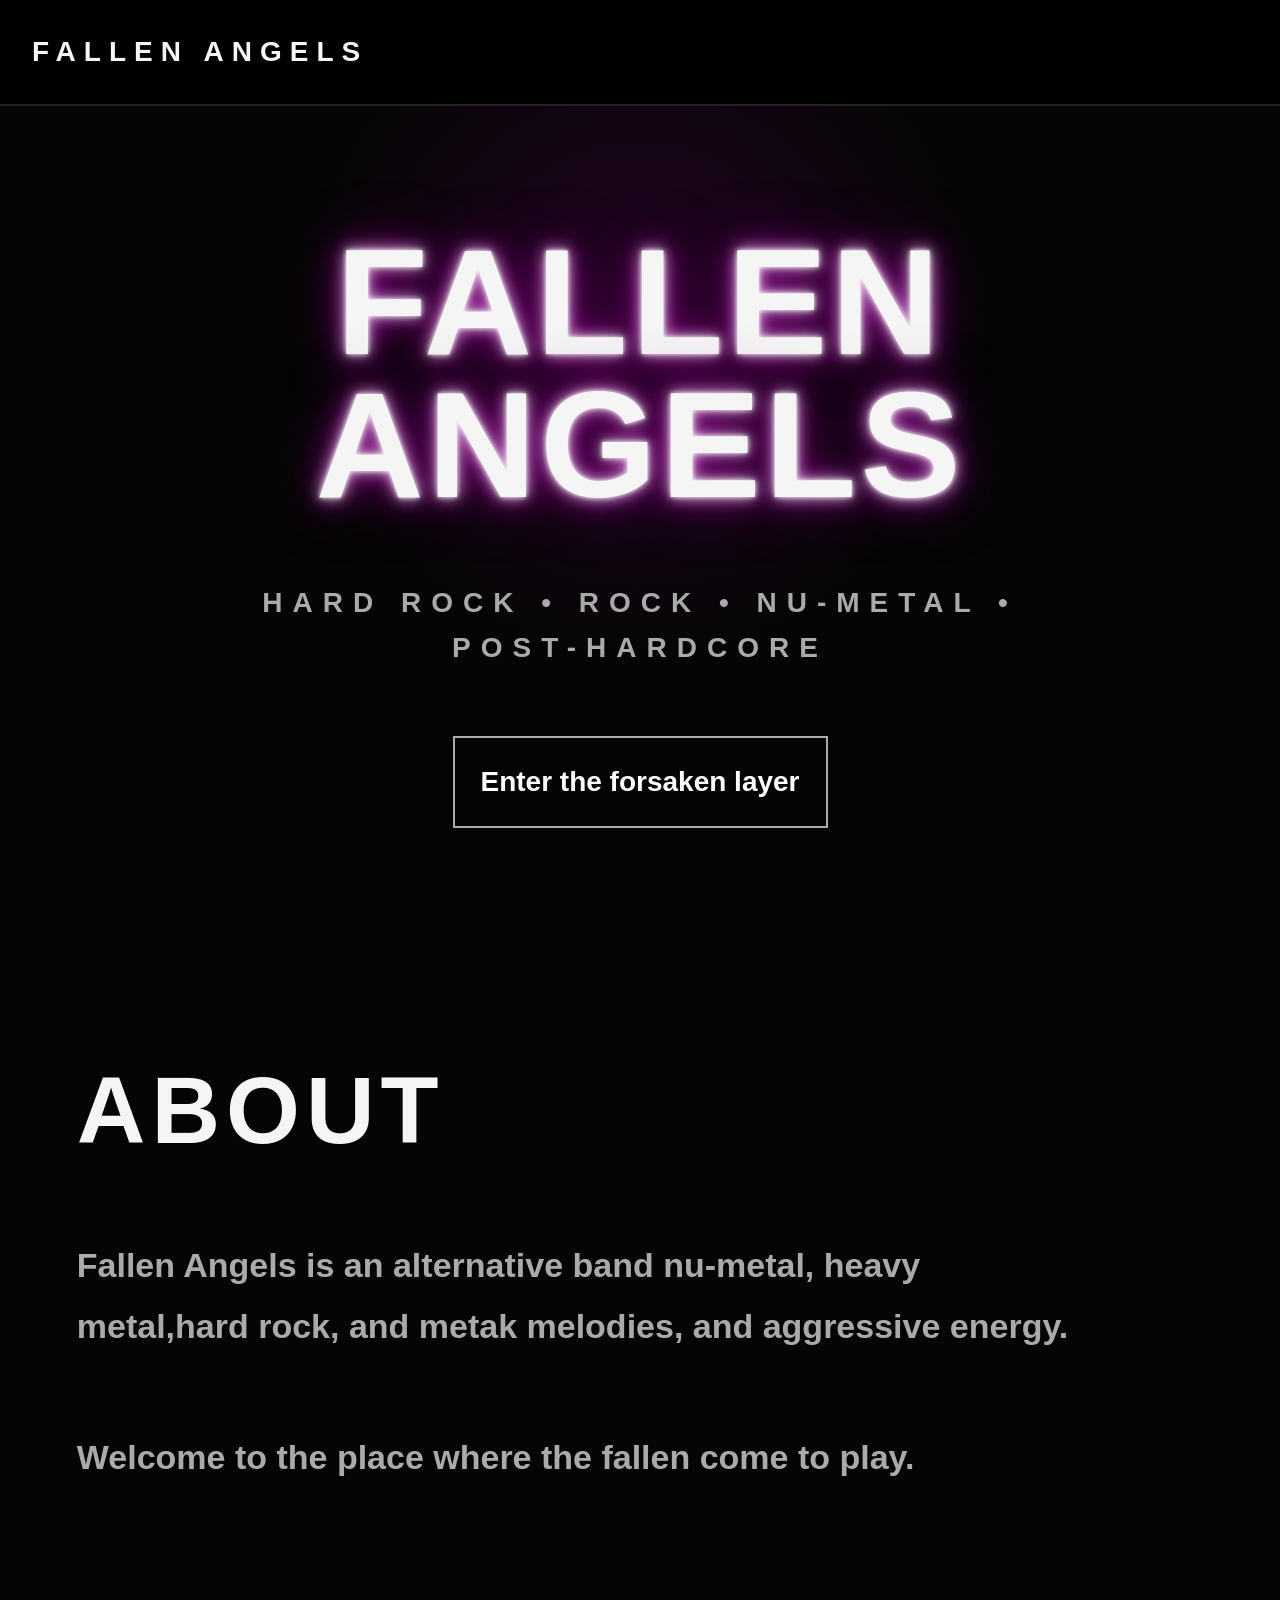
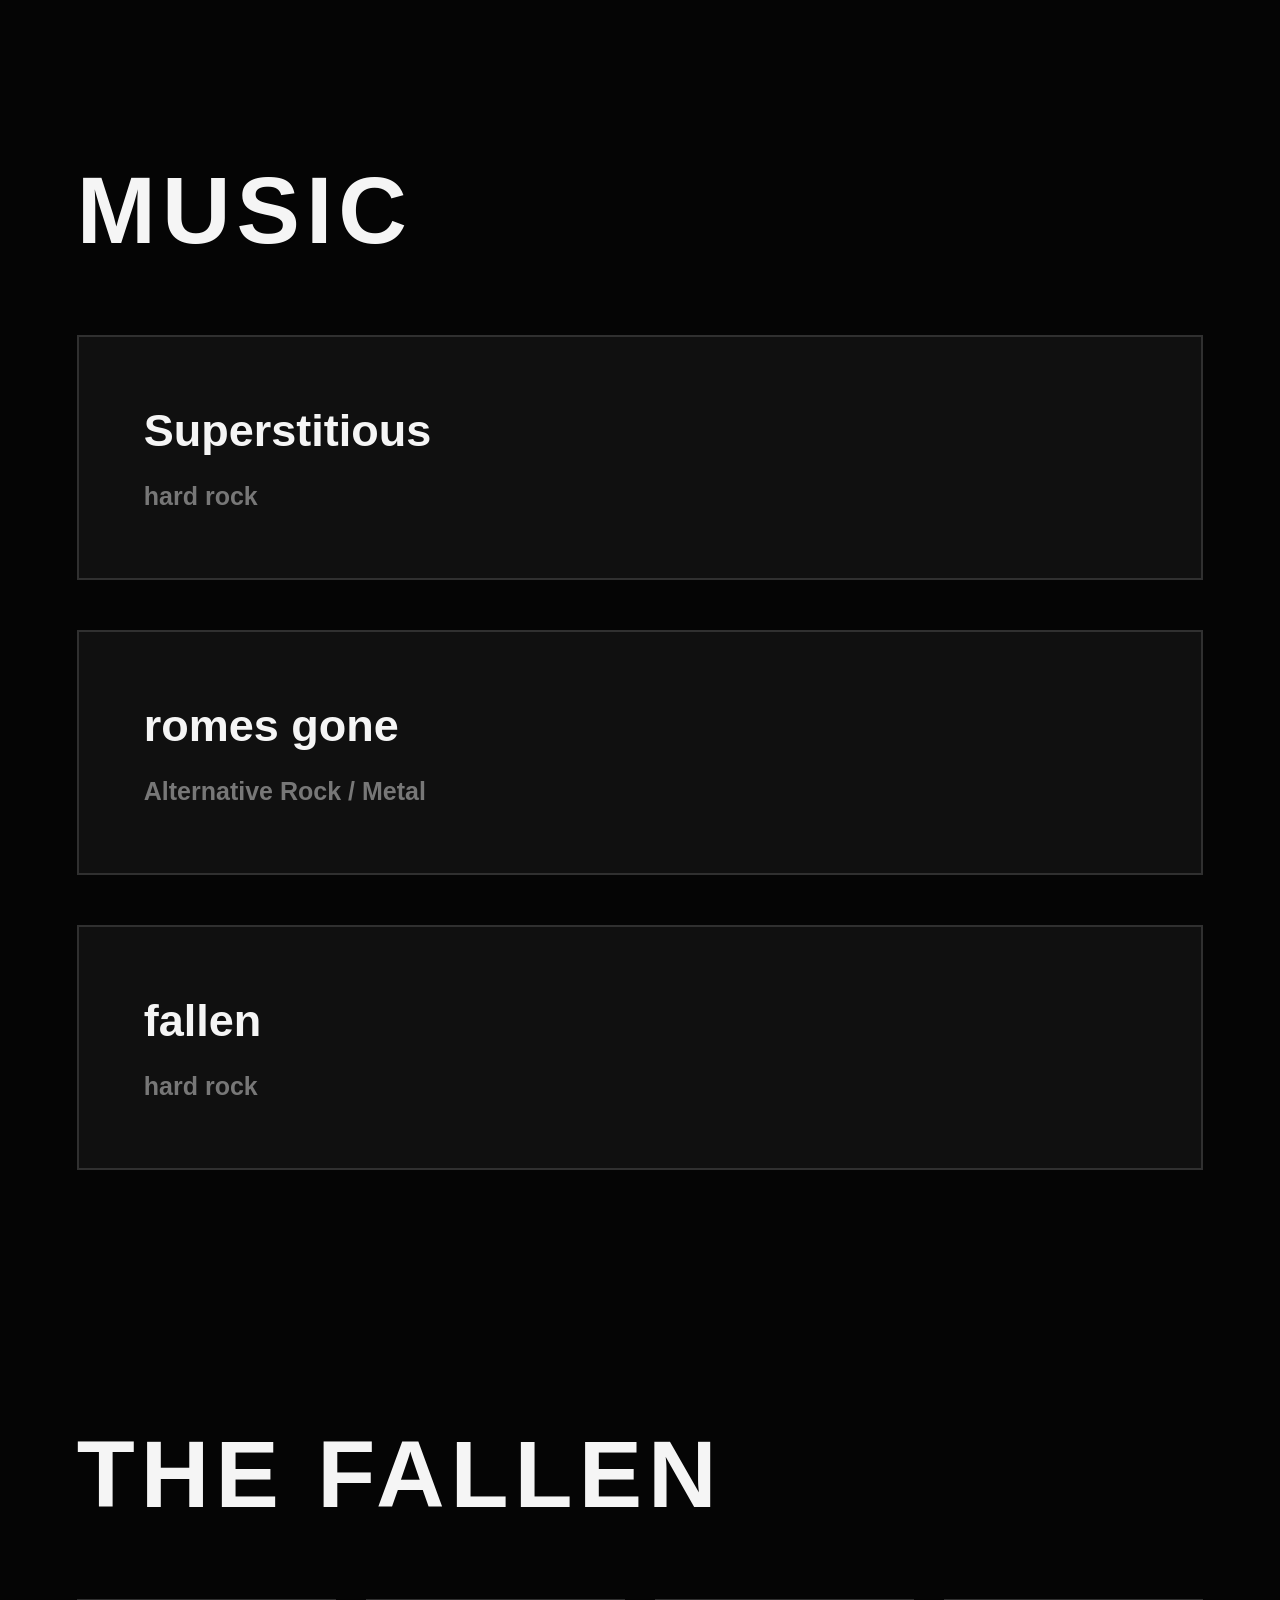
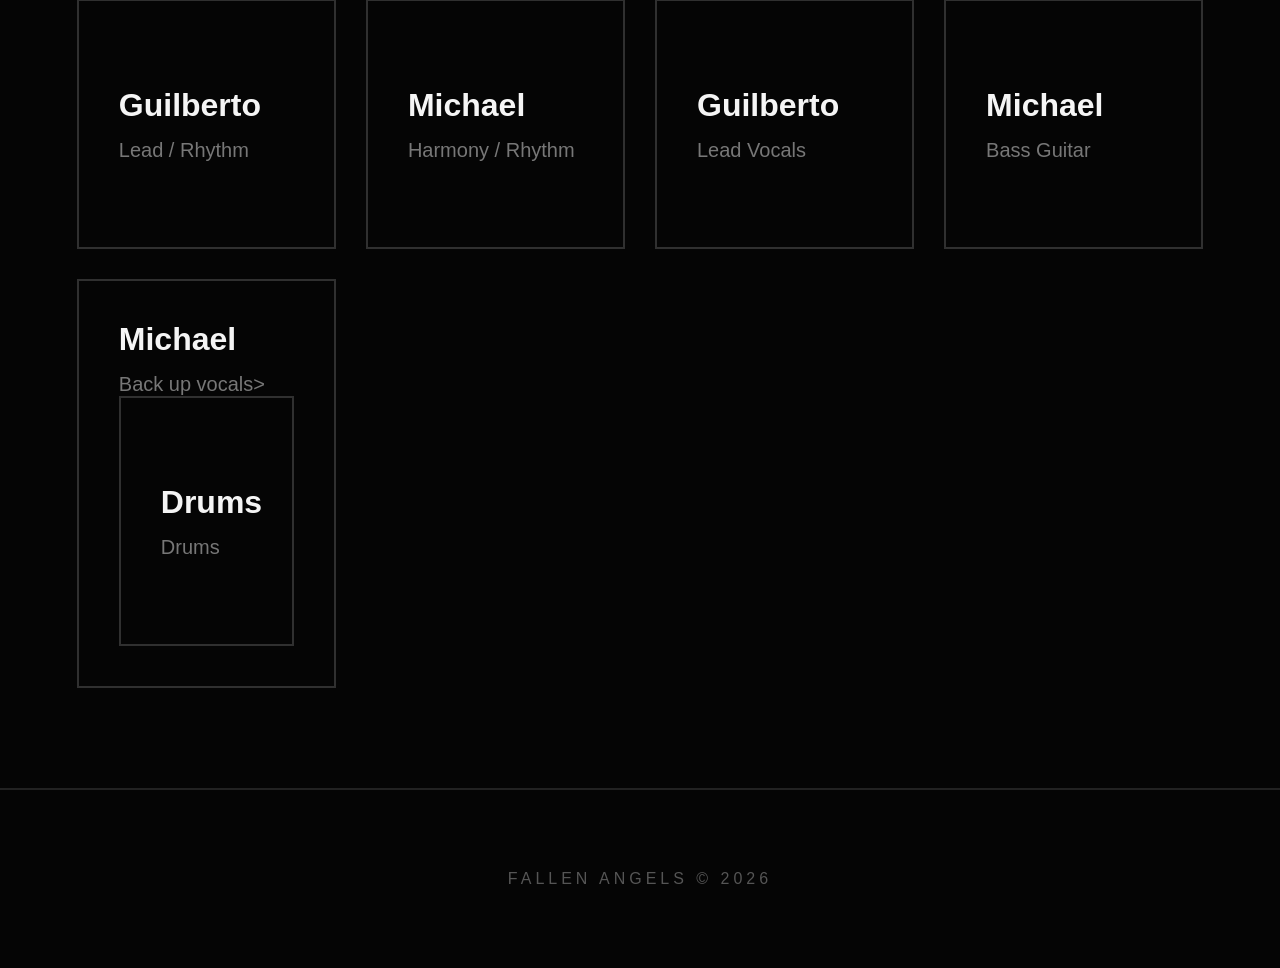
==== index.html @ 471c6057 "Add files via upload" ====
<!DOCTYPE html>
<html lang="en">
<head>
<meta charset="UTF-8">
<meta name="viewport" content="width=device-width, initial-scale=1.0">

<title>Fallen Angels</title>

<style>

* {
    margin: 0;
    padding: 0;
    box-sizing: border-box;
}

html {
    scroll-behavior: smooth;
}

body {
    background: #050505;
    color: #f5f5f5;
    font-family: Arial, Helvetica, sans-serif;
}

/* =========================
   HEADER
========================= */

header {
    position: sticky;
    top: 0;
    z-index: 100;

    height: 106px;

    display: flex;
    align-items: center;

    padding: 0 32px;

    background: #000;

    border-bottom: 2px solid #222;
}

.logo {
    font-size: 28px;
    font-weight: 900;

    letter-spacing: 8px;
}

/* =========================
   HERO
========================= */

.hero {
    min-height: 850px;

    display: flex;
    flex-direction: column;

    justify-content: flex-start;
    align-items: center;

    text-align: center;

    padding: 125px 25px 100px;

    background:
        radial-gradient(
            ellipse at center 25%,
            rgba(130, 0, 130, 0.25),
            rgba(5, 5, 5, 0) 38%
        );
}

.hero-title {
    font-size: clamp(65px, 15vw, 150px);

    line-height: 0.95;

    font-weight: 900;

    letter-spacing: 4px;

    text-transform: uppercase;

    color: #f5f5f5;

    text-shadow:
        0 0 5px #fff,
        0 0 15px rgba(255,255,255,.8),
        0 0 30px rgba(180,0,180,.8),
        0 0 60px rgba(130,0,130,.7);

    max-width: 900px;
}

.hero-subtitle {
    margin-top: 65px;

    max-width: 800px;

    font-size: clamp(18px, 4vw, 28px);

    font-weight: 600;

    letter-spacing: 10px;

    line-height: 1.6;

    color: #aaa;

    text-transform: uppercase;
}

.hero-button {
    margin-top: 65px;

    display: inline-flex;

    align-items: center;
    justify-content: center;

    width: 375px;
    max-width: 90vw;

    height: 92px;

    border: 2px solid #aaa;

    color: white;

    text-decoration: none;

    font-size: 28px;

    font-weight: 700;

    transition: .3s ease;
}

.hero-button:hover {
    background: #fff;
    color: #000;

    box-shadow:
        0 0 20px white,
        0 0 50px rgba(150,0,150,.7);
}

/* =========================
   SECTIONS
========================= */

section {
    padding: 100px 6%;
}

.section-title {
    font-size: clamp(55px, 11vw, 95px);

    font-weight: 900;

    letter-spacing: 6px;

    margin-bottom: 70px;

    text-transform: uppercase;
}

/* =========================
   ABOUT
========================= */

.about {
    min-height: 700px;
}

.about-text {
    max-width: 1000px;

    font-size: clamp(23px, 4vw, 34px);

    line-height: 1.8;

    font-weight: 600;

    color: #aaa;
}

.about-text p + p {
    margin-top: 70px;
}

/* =========================
   MUSIC
========================= */

.music {
    min-height: 800px;
}

.song {
    width: 100%;

    min-height: 245px;

    margin-bottom: 50px;

    padding: 65px;

    border: 2px solid #303030;

    background: #101010;

    display: flex;
    flex-direction: column;
    justify-content: center;

    transition: .3s ease;
}

.song:hover {
    border-color: #aaa;

    background: #151515;

    transform: translateY(-3px);
}

.song h3 {
    font-size: clamp(28px, 5vw, 45px);

    font-weight: 800;

    margin-bottom: 25px;
}

.song p {
    font-size: 25px;

    font-weight: 600;

    color: #777;
}

/* =========================
   MEMBERS
========================= */

.members {
    display: grid;

    grid-template-columns:
        repeat(auto-fit, minmax(250px, 1fr));

    gap: 30px;
}

.member {
    min-height: 250px;

    border: 2px solid #303030;

    padding: 40px;

    display: flex;
    flex-direction: column;

    justify-content: center;
}

.member h3 {
    font-size: 32px;

    margin-bottom: 15px;
}

.member p {
    color: #777;

    font-size: 20px;
}

/* =========================
   FOOTER
========================= */

footer {
    border-top: 2px solid #222;

    padding: 80px 30px;

    text-align: center;

    color: #555;

    letter-spacing: 4px;
}

/* =========================
   MOBILE
========================= */

@media (max-width: 600px) {

    header {
        height: 105px;

        padding: 0 28px;
    }

    .logo {
        font-size: 27px;
        letter-spacing: 7px;
    }

    .hero {
        min-height: 850px;

        padding-top: 125px;
    }

    .hero-title {
        font-size: 78px;

        letter-spacing: 3px;
    }

    .hero-subtitle {
        margin-top: 60px;

        font-size: 18px;

        letter-spacing: 7px;

        line-height: 1.9;
    }

    .hero-button {
        margin-top: 60px;

        height: 92px;

        font-size: 25px;
    }

    section {
        padding: 80px 43px;
    }

    .section-title {
        margin-bottom: 65px;
    }

    .about {
        min-height: 800px;
    }

    .about-text {
        font-size: 23px;

        line-height: 1.75;
    }

    .about-text p + p {
        margin-top: 65px;
    }

    .song {
        min-height: 245px;

        padding: 45px 65px;

        margin-bottom: 50px;
    }

    .song h3 {
        font-size: 30px;
    }

    .song p {
        font-size: 23px;
    }

}

</style>
</head>

<body>

<!-- HEADER -->

<header>
    <div class="logo">
        FALLEN ANGELS
    </div>
</header>


<!-- HERO -->

<section class="hero">

    <h1 class="hero-title">
        FALLEN<br>
        ANGELS
    </h1>

    <div class="hero-subtitle">
        hard rock • rock • nu-metal •<br>
        post-hardcore
    </div>

    <a href="#about" class="hero-button">
        Enter the forsaken layer
    </a>

</section>


<!-- ABOUT -->

<section class="about" id="about">

    <h2 class="section-title">
        ABOUT
    </h2>

    <div class="about-text">

        <p>
            Fallen Angels is an alternative band
            nu-metal, heavy metal,hard rock, and metak
            melodies, and aggressive energy.
        </p>

        <p>
            Welcome to the place where the fallen come
            to play.
        </p>

    </div>

</section>


<!-- MUSIC -->

<section class="music" id="music">

    <h2 class="section-title">
        MUSIC
    </h2>

    <div class="song">
        <h3>Superstitious</h3>
        <p>hard rock</p>
    </div>

    <div class="song">
        <h3>romes gone</h3>
        <p>Alternative Rock / Metal</p>
    </div>

    <div class="song">
        <h3>fallen</h3>
        <p>hard rock</p>
    </div>

</section>


<!-- MEMBERS -->

<section id="members">

    <h2 class="section-title">
        THE FALLEN
    </h2>

    <div class="members">

        <div class="member">
            <h3>Guilberto</h3>
            <p>Lead / Rhythm</p>
        </div>

        <div class="member">
            <h3>Michael</h3>
            <p>Harmony / Rhythm</p>
        </div>

        <div class="member">
            <h3>Guilberto</h3>
            <p>Lead Vocals</p>
        </div>

        <div class="member">
            <h3>Michael</h3>
            <p>Bass Guitar</p>
        </div>
        
        <div class="member">
          <h3>Michael</h3>
          <p>Back up vocals>

        <div class="member">
            <h3>Drums</h3>
            <p>Drums</p>
        </div>

    </div>

</section>


<!-- FOOTER -->

<footer>
    FALLEN ANGELS © 2026
</footer>

</body>
</html>
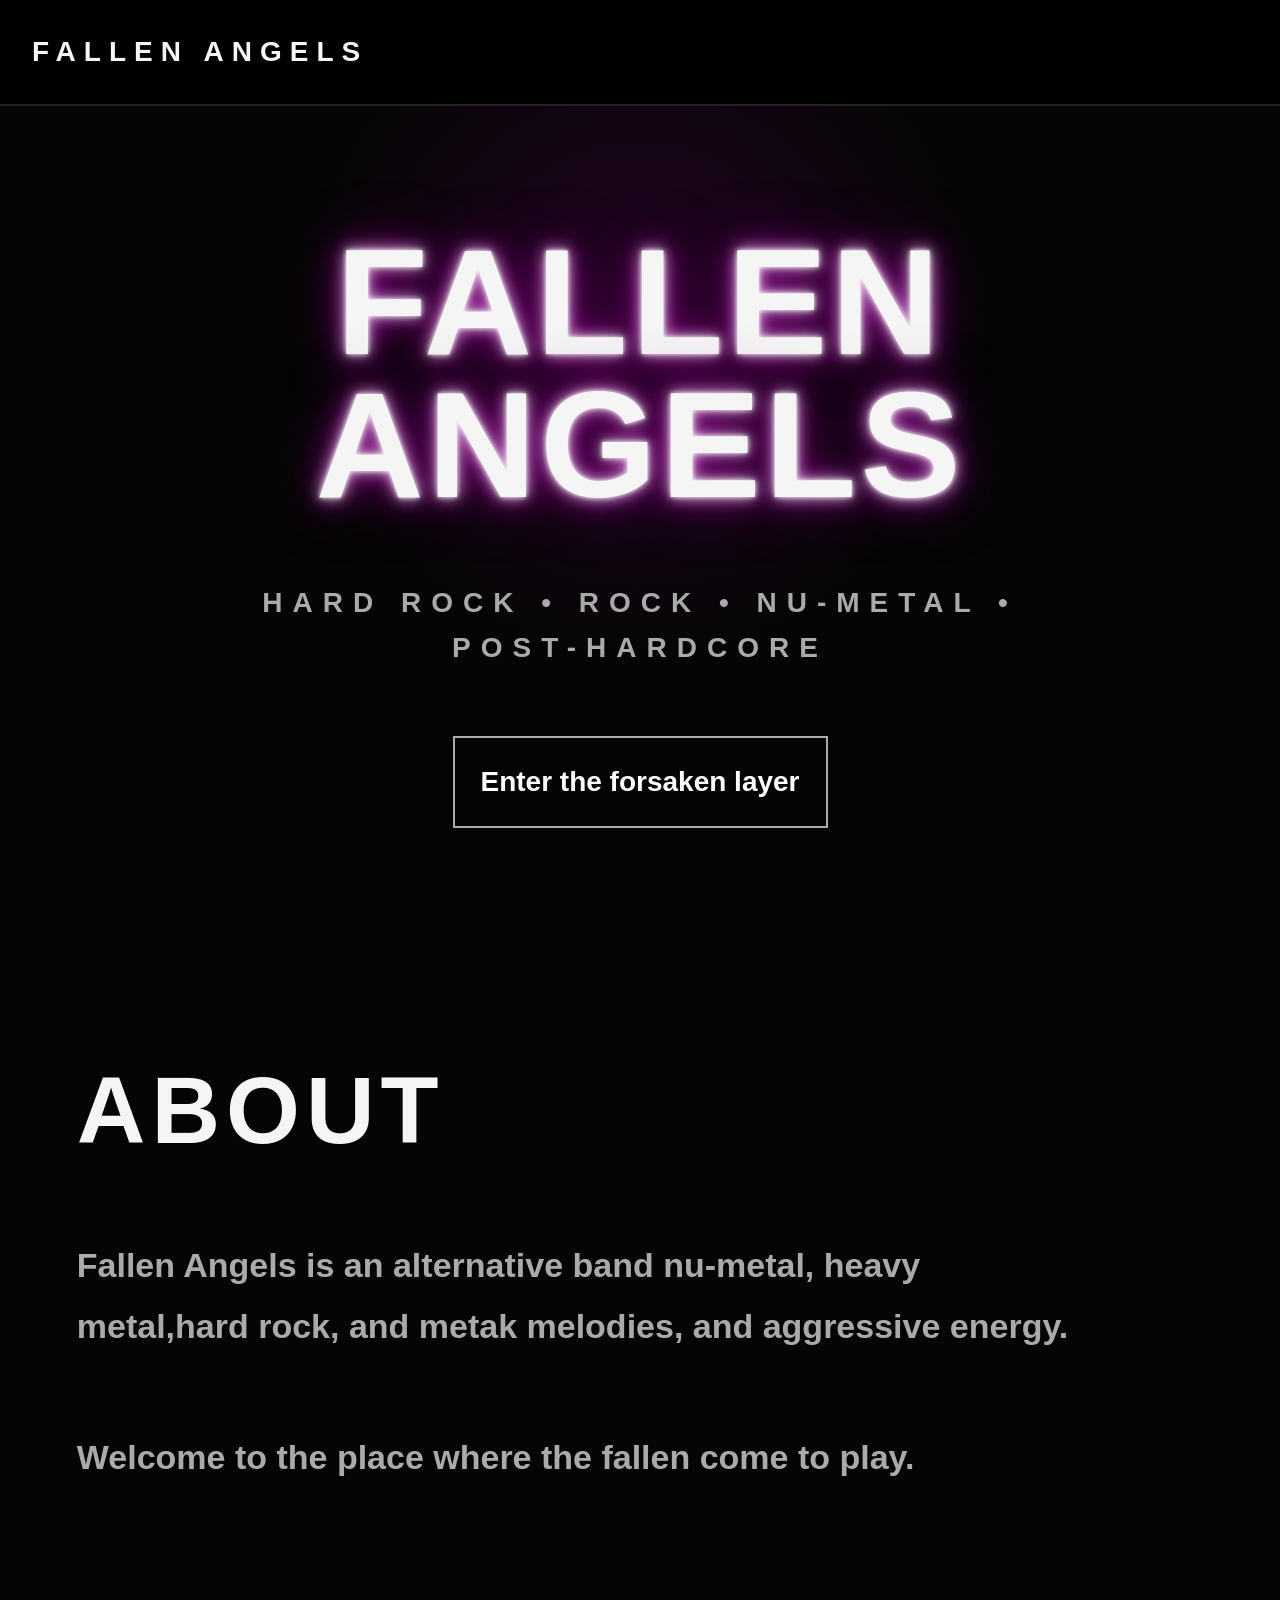
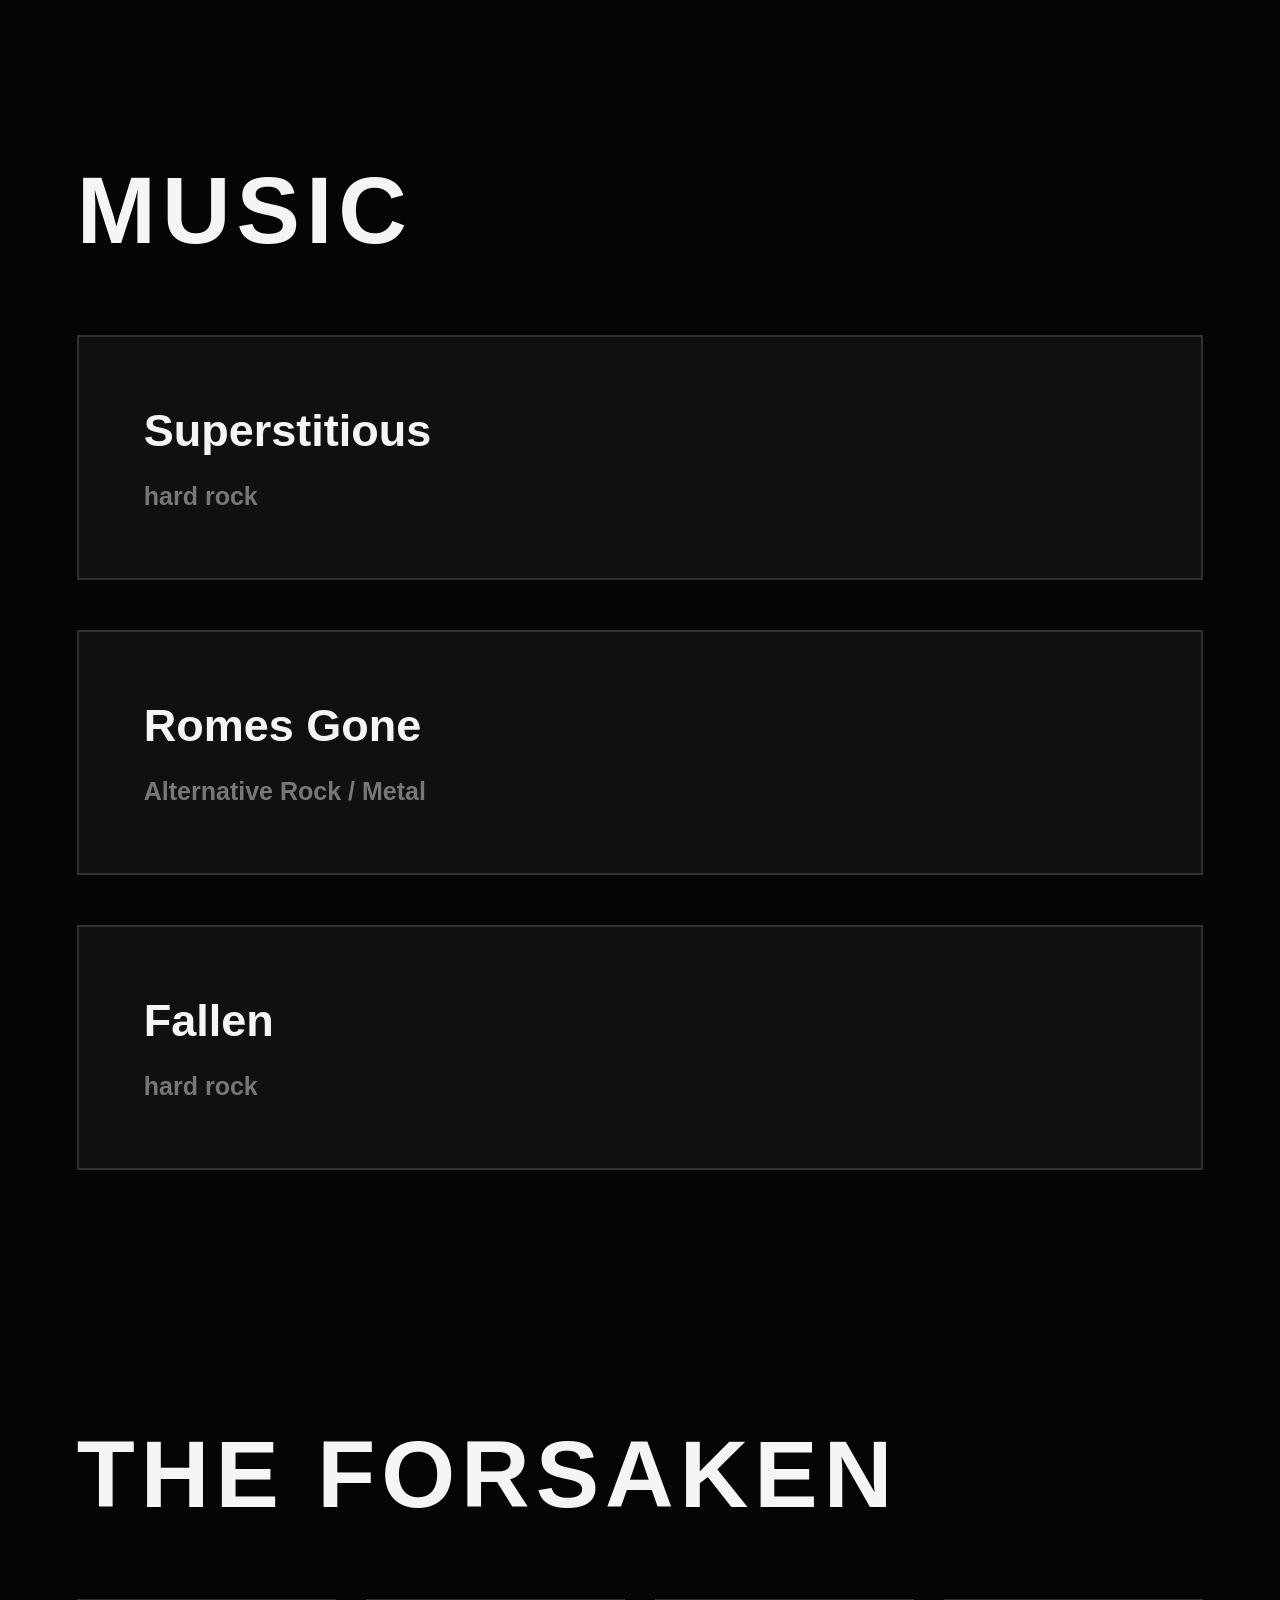
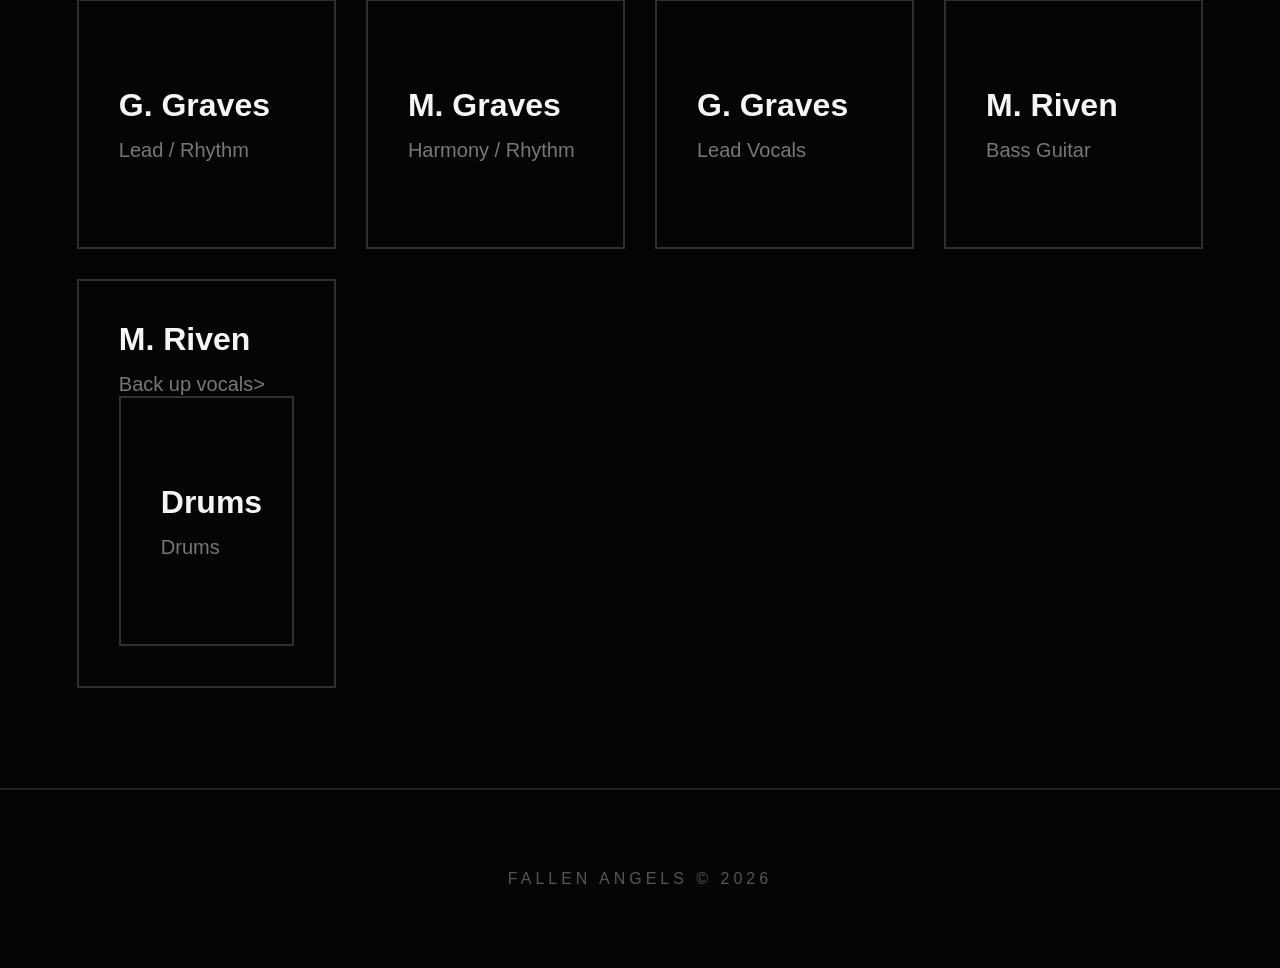
==== commit 169c116a: "Correct song titles and member names in index.html Updated song titles and member names for consiste" ====
--- a/index.html
+++ b/index.html
@@ -464,12 +464,12 @@
     </div>
 
     <div class="song">
-        <h3>romes gone</h3>
+        <h3>Romes Gone</h3>
         <p>Alternative Rock / Metal</p>
     </div>
 
     <div class="song">
-        <h3>fallen</h3>
+        <h3>Fallen</h3>
         <p>hard rock</p>
     </div>
 
@@ -481,33 +481,33 @@
 <section id="members">
 
     <h2 class="section-title">
-        THE FALLEN
+        THE FORSAKEN
     </h2>
 
     <div class="members">
 
         <div class="member">
-            <h3>Guilberto</h3>
+            <h3>G. Graves</h3>
             <p>Lead / Rhythm</p>
         </div>
 
         <div class="member">
-            <h3>Michael</h3>
+            <h3>M. Graves</h3>
             <p>Harmony / Rhythm</p>
         </div>
 
         <div class="member">
-            <h3>Guilberto</h3>
+            <h3>G. Graves</h3>
             <p>Lead Vocals</p>
         </div>
 
         <div class="member">
-            <h3>Michael</h3>
+            <h3>M. Riven</h3>
             <p>Bass Guitar</p>
         </div>
         
         <div class="member">
-          <h3>Michael</h3>
+          <h3>M. Riven</h3>
           <p>Back up vocals>
 
         <div class="member">
@@ -527,4 +527,4 @@
 </footer>
 
 </body>
-</html>+</html>
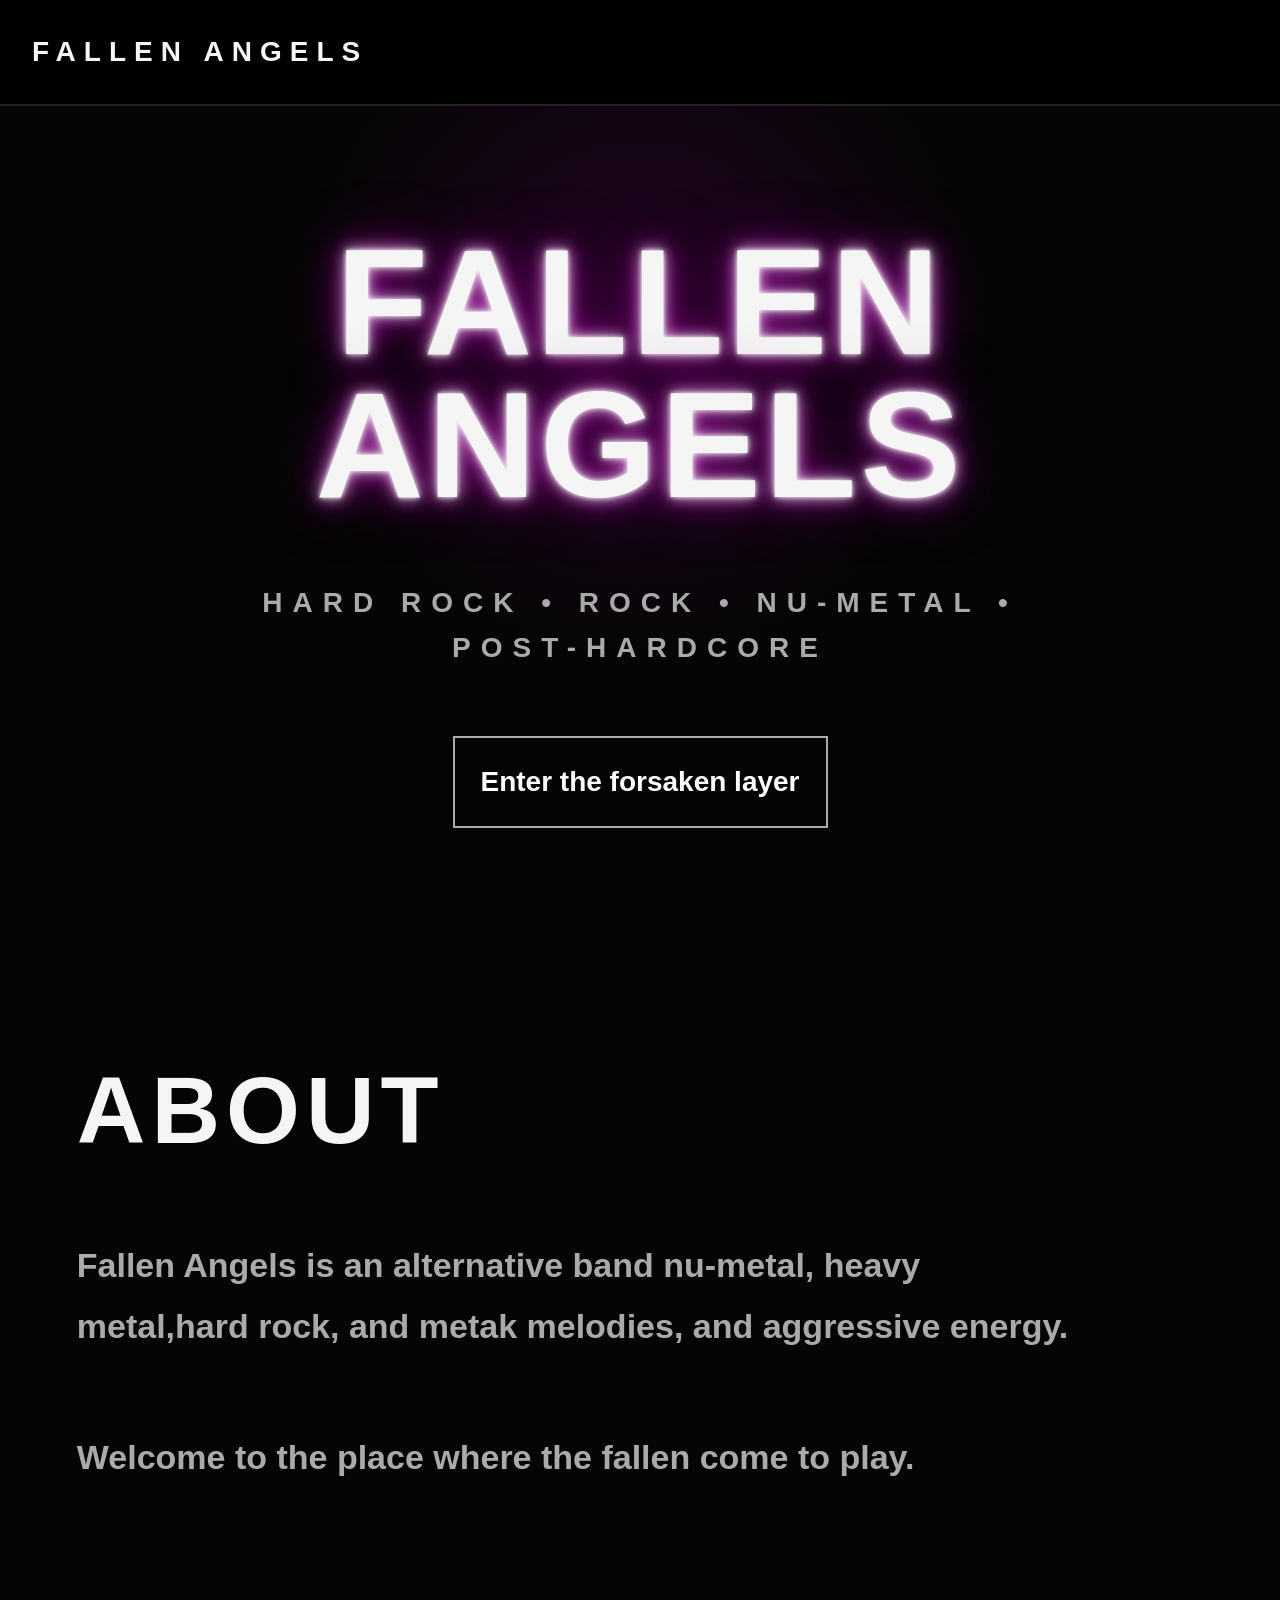
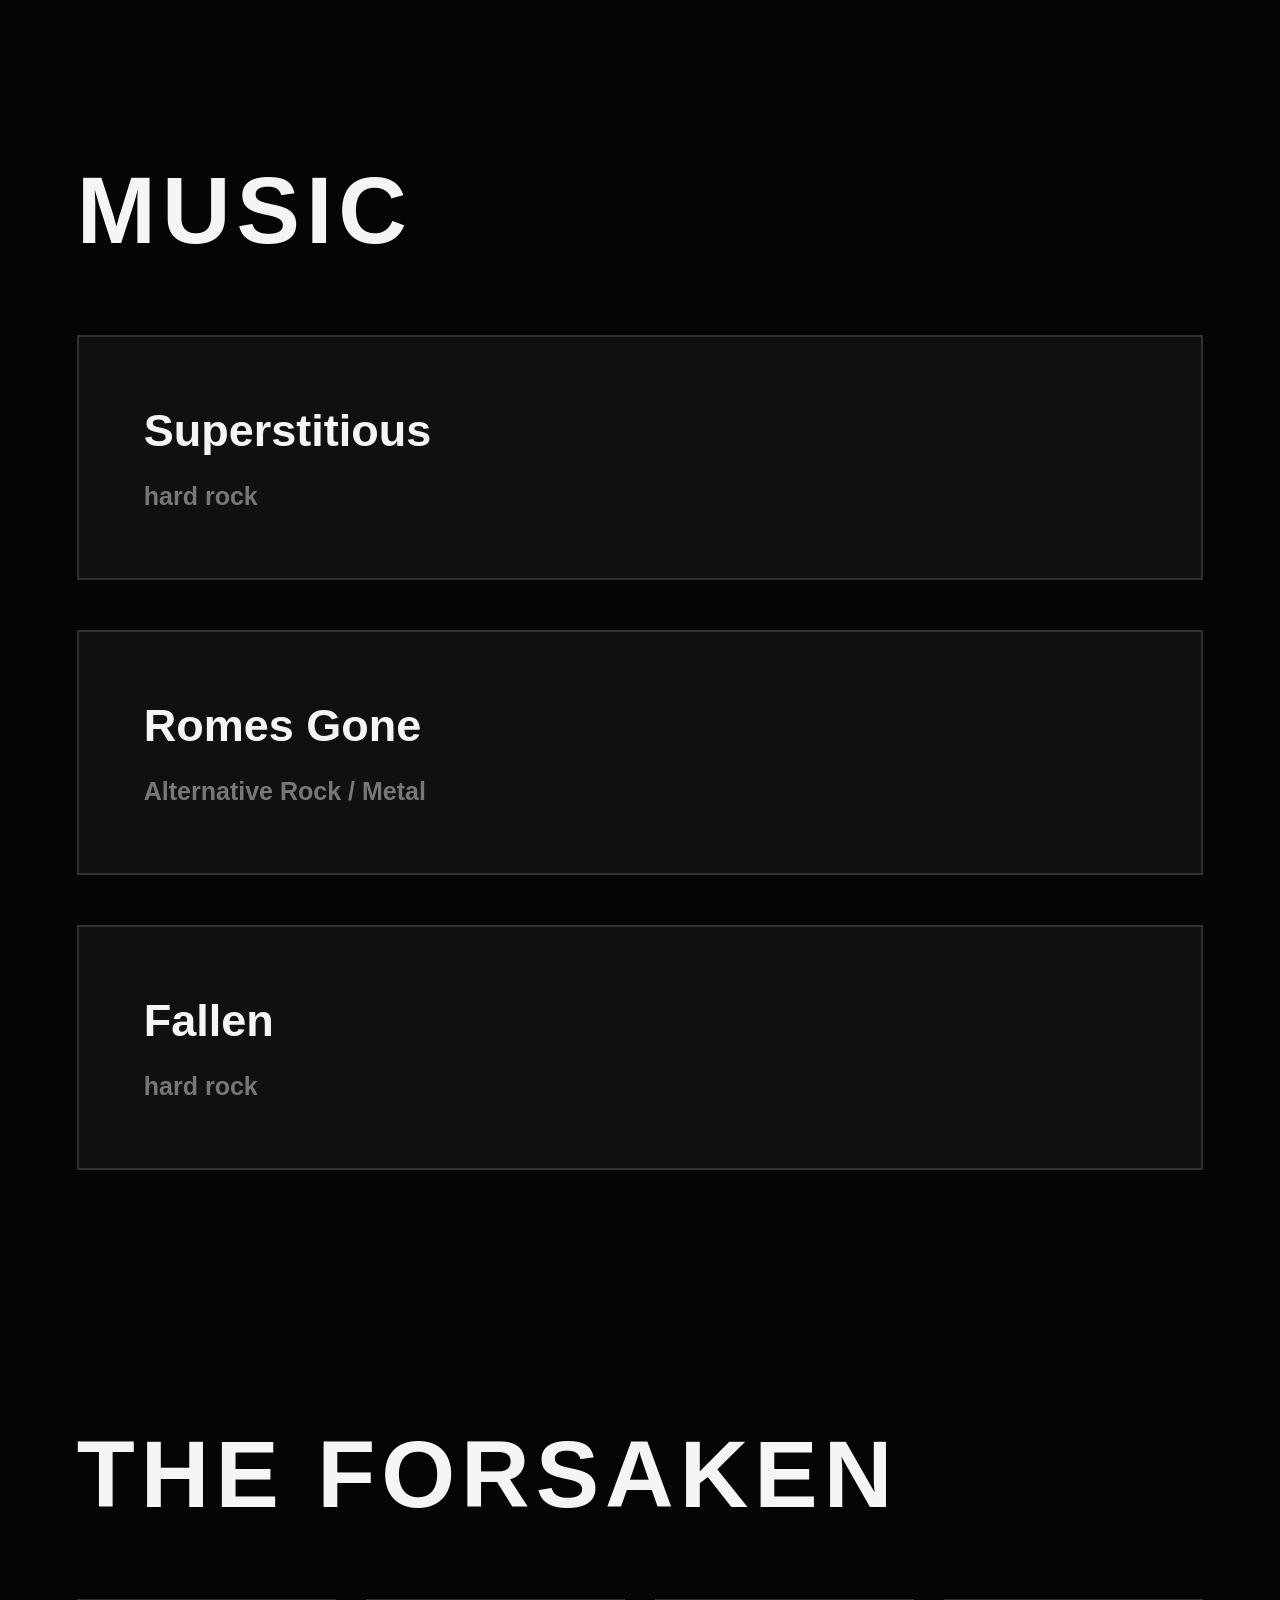
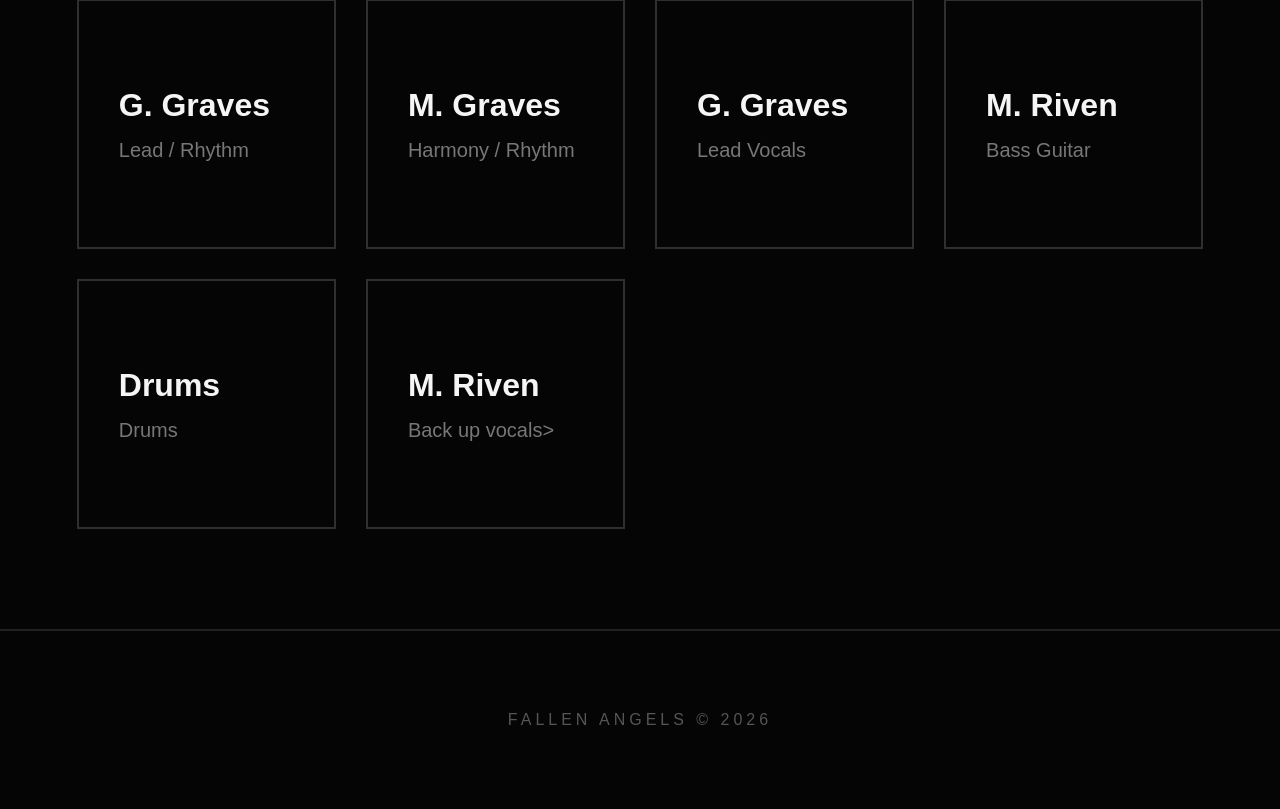
==== commit 96b36559: "Fix duplicate member entry for M. Riven" ====
--- a/index.html
+++ b/index.html
@@ -505,16 +505,16 @@
             <h3>M. Riven</h3>
             <p>Bass Guitar</p>
         </div>
-        
-        <div class="member">
-          <h3>M. Riven</h3>
-          <p>Back up vocals>
 
         <div class="member">
             <h3>Drums</h3>
             <p>Drums</p>
         </div>
 
+        <div class="member">
+          <h3>M. Riven</h3>
+          <p>Back up vocals>
+
     </div>
 
 </section>
